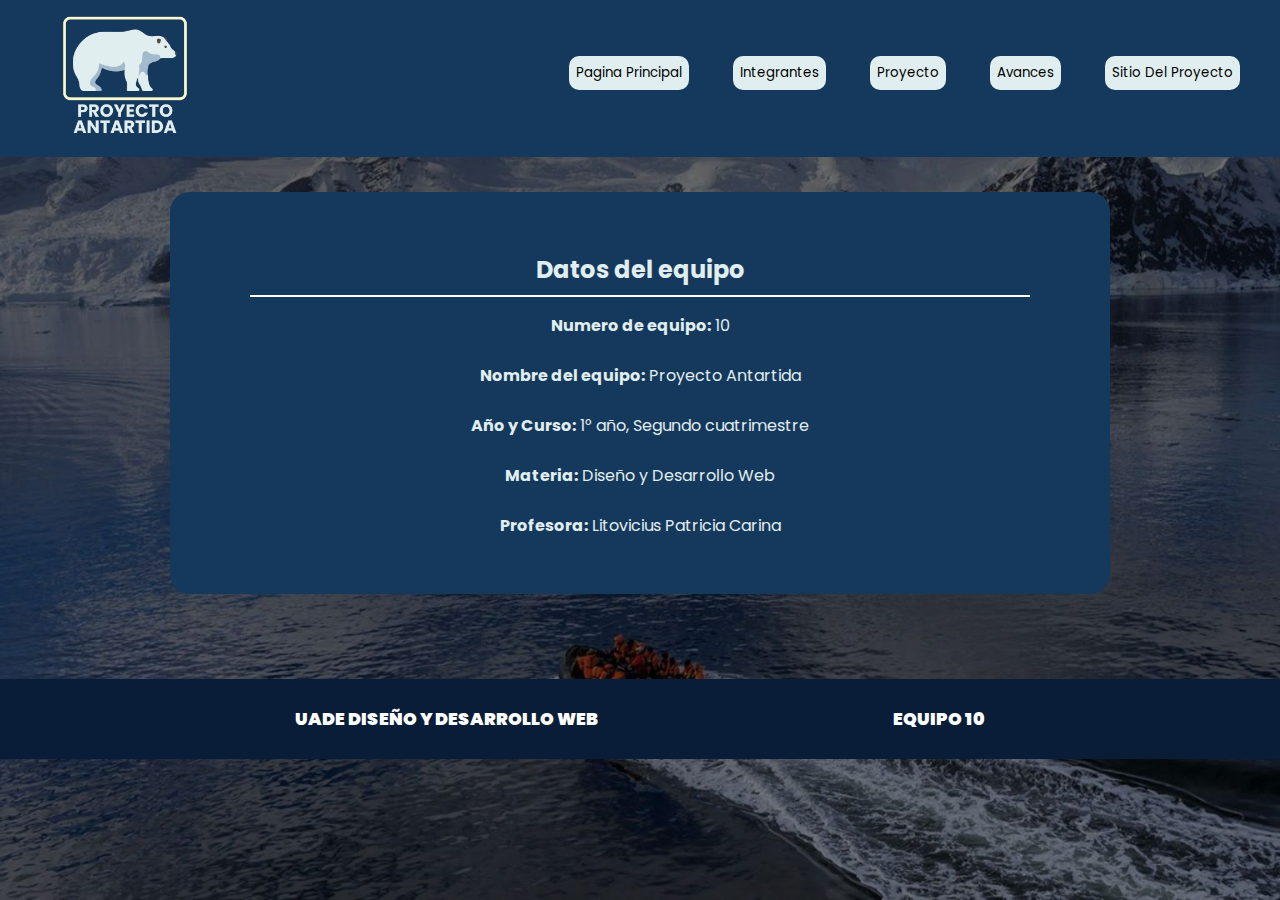
==== index.html @ 3c0dc8c3 "version 1" ====
<!DOCTYPE html>
<html lang="en">
<head>
    <meta charset="UTF-8">
    <meta name="viewport" content="width=device-width, initial-scale=1.0">
    <link rel="stylesheet" href="estilos.css">
    <link href='https://fonts.googleapis.com/css?family=Poppins' rel='stylesheet'>
    <title>Pagina Principal</title>
</head>
<body class="fondo">
    <header class="header">
        <div>
            <img  class="img1" src="TODOS_JUNTOS_PODEMOS_AYUDAR_1.png" alt="antartida argentina">
        </div>
        <ul>
            <li><a href="index.html"><button class="boton">Pagina Principal</button></a></li>
            <li><a href="intengrantes.html"><button class="boton">Integrantes</button></a></li>
            <li><a href="proyecto.html"><button class="boton">Proyecto</button></a></li>
            <li><a href="avances.html"><button class="boton">Avances</button></a></li>
            <li><a href="sitio-proyecto.html"><button class="boton">Sitio Del Proyecto</button></a></li>
        </ul>
    </header>
    <section class="cuadroprin">   
        <h2>Datos del equipo</h2>   
        
        <p>
           <strong>Numero de equipo:</strong> 10 <br><br>  
           <strong>Nombre del equipo:</strong> Proyecto Antartida<br><br>
            <strong> Año y Curso:</strong> 1° año, Segundo cuatrimestre<br> <br>
            <strong> Materia:</strong> Diseño y Desarrollo Web<br> <br>
            <strong> Profesora:</strong> Litovicius Patricia Carina 
           </p>
    </section>
    <br><br>
    <footer>
        <div>
            <h3><strong>UADE DISEÑO Y DESARROLLO WEB</strong></h3>
            <h3><strong>EQUIPO 10</strong></h3>
        </div>
    </footer>
</body>
</html>
---- estilos.css ----
body{
    padding: 0;
    margin: 0;
    background-color: rgb(255, 255, 255);
    font-family: Poppins;
    color: #e1eeef;
}
.fondo{
        background-image: url('Fondo_antartuda.jpg');
        background-size: cover;
        background-repeat: no-repeat;
        background-attachment: fixed
 }

 #titulo{
    text-align: center;
}
.header {
    display: flex;
    text-align: center;
    background-color: #15395D;
    justify-content: space-between;
    font-family: Poppins; 
}
.img1{
    height: 150px;
    width: 150px; 
    padding-left: 50px;   
}

header li{
    display: inline-flex;
    margin-right: 40px
}
header ul{
    text-align: center;
    padding-top: 40px;
}
.boton {
    background-color: #e1eeef;
    color: #000000;
    padding: 7px 7px;
    border-radius: 10px;
    cursor: pointer;
    text-decoration: none;
    font-family: Poppins;
    border: none;
}

.header ul li a button:hover {
    background-color: #8b8b8b;
    transition: 200ms;
}
.cuadroprin h2 {
    border-bottom: 2px solid rgb(255, 255, 255);
    padding-bottom: 0.5rem;
    margin-bottom: 1rem;
}

.cuadroprin{
    height: auto;
    width: auto;
    margin: 35px 170px;
    padding: 40px 80px;
    background-color: #15395D;
    text-align: center;
    border-radius: 20px;
}

.ftint{
    border-radius: 50%;
}
.href{
    color: rgb(255, 255, 255)
}
.href:hover {
    color: blue;
}
.contenido {
    padding: 20px 75px;
}
.cuadro {
    display: flex;
    justify-content: space-between;
    max-width: 800px;
    margin: 100px auto;
    background-color: #15395D;
    box-shadow: 0 0 10px rgba(0, 0, 0, 0.1);
    border-radius: 30px;
    
}
.contenido img{
    border-radius: 20px;
    width: 200px;
    height: 200px;
}
.contenidoa{
    text-align: center;
}
.botoncv{
    background-color: #e1eeef;
    color: #000000;
    padding-left: 20px;
    padding-right: 20px;
    padding-top: 8px;
    padding-bottom: 8px;
    border-radius: 10px;
    cursor: pointer;
    text-decoration: none;
    font-family: Poppins;
}
    .botoncv:hover {
    background-color: #8b8b8b;
    transition: 200ms;
}

/*footer{
    background-color: #15395D;
    display: flex;
    justify-content: space-evenly;
    bottom: 0;
    position: sticky;
}*/
footer {
    background-color: #091c38;
    height: 80px;
    width: 100%;
    color: white;
    font-weight: 200;
    display: flex;
    align-items: center;
    font-size: 15px;
}

footer div {
    display: flex;
    justify-content: space-evenly;
    width: 100%;
}
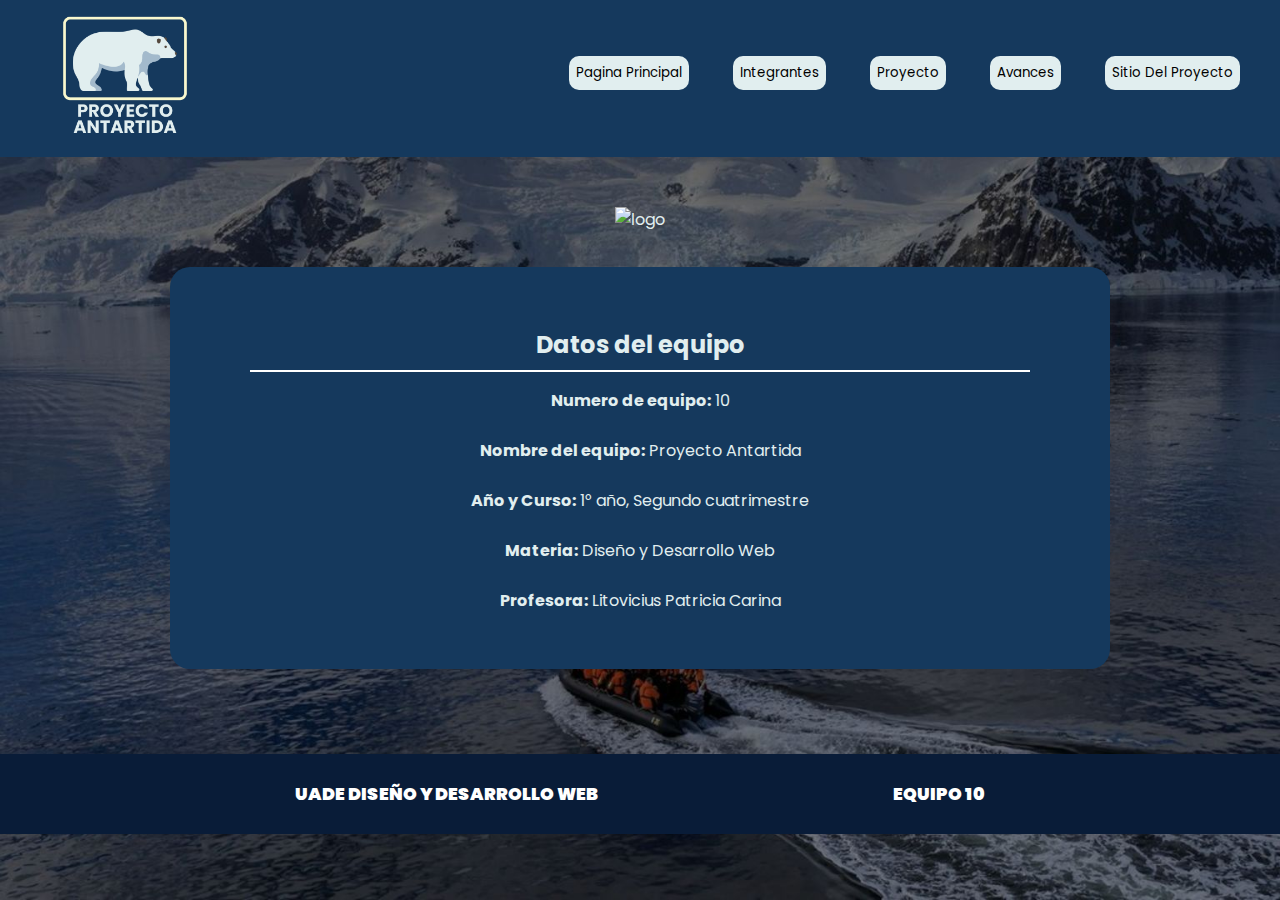
==== commit 342b2519: "version 1" ====
--- a/index.html
+++ b/index.html
@@ -20,6 +20,9 @@
             <li><a href="sitio-proyecto.html"><button class="boton">Sitio Del Proyecto</button></a></li>
         </ul>
     </header>
+    <div class="divimg">
+        <img class="img2" src="imagen.png" alt="logo">
+    </div>
     <section class="cuadroprin">   
         <h2>Datos del equipo</h2>   
         
--- a/estilos.css
+++ b/estilos.css
@@ -27,7 +27,14 @@
     width: 150px; 
     padding-left: 50px;   
 }
-
+.img2{
+    height: 220px;
+    width: 220px;
+}
+.divimg{
+    text-align: center;
+    padding-top: 50px;
+}
 header li{
     display: inline-flex;
     margin-right: 40px
@@ -114,13 +121,6 @@
     transition: 200ms;
 }
 
-/*footer{
-    background-color: #15395D;
-    display: flex;
-    justify-content: space-evenly;
-    bottom: 0;
-    position: sticky;
-}*/
 footer {
     background-color: #091c38;
     height: 80px;
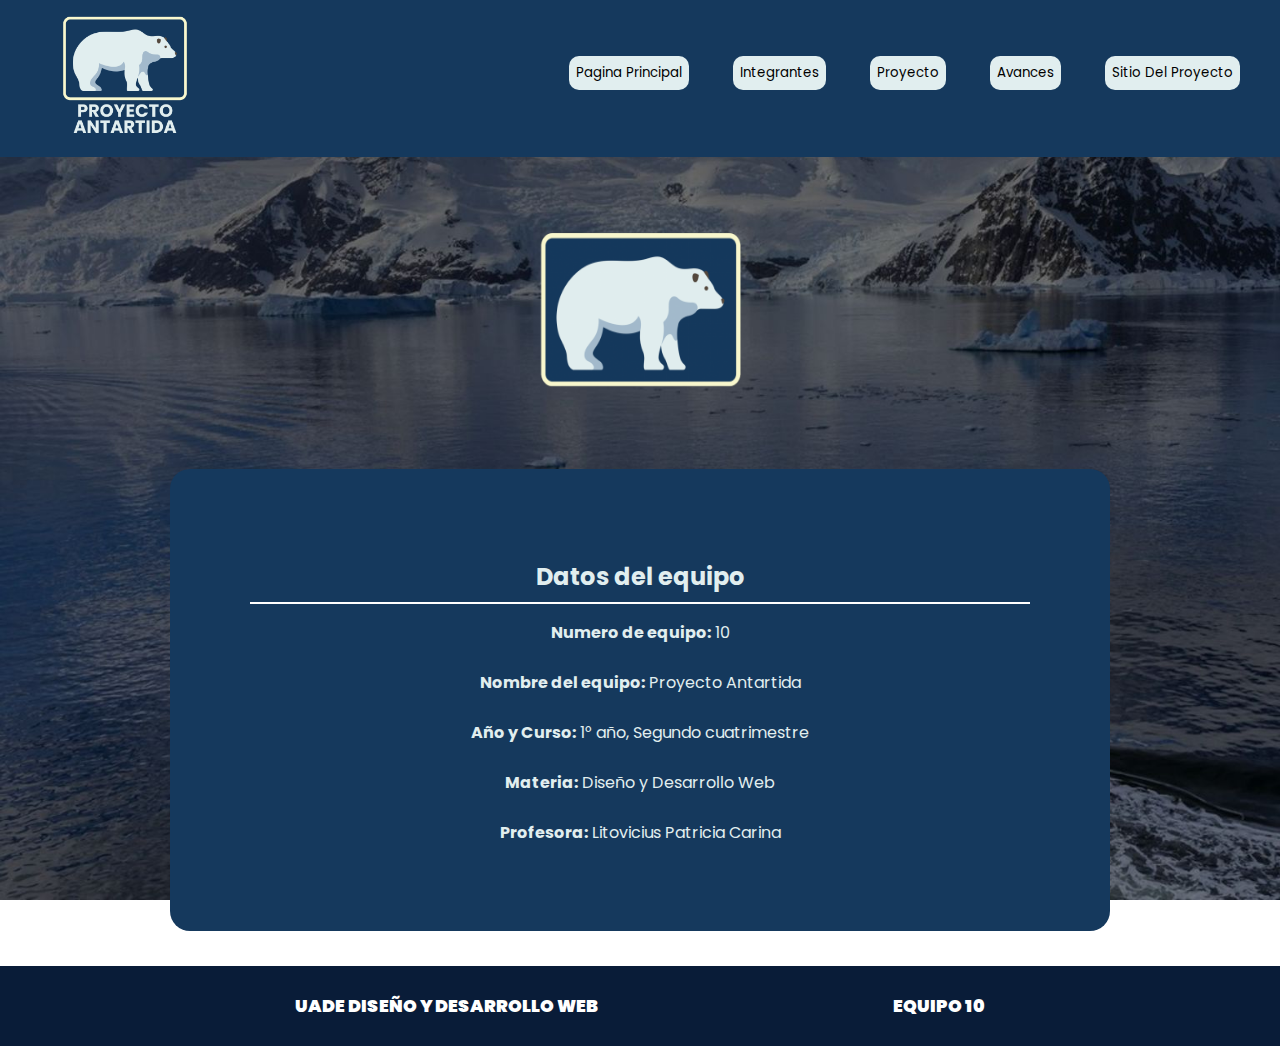
==== commit 3d526285: "version 2" ====
--- a/index.html
+++ b/index.html
@@ -12,13 +12,13 @@
         <div>
             <img  class="img1" src="TODOS_JUNTOS_PODEMOS_AYUDAR_1.png" alt="antartida argentina">
         </div>
-        <ul>
-            <li><a href="index.html"><button class="boton">Pagina Principal</button></a></li>
-            <li><a href="intengrantes.html"><button class="boton">Integrantes</button></a></li>
-            <li><a href="proyecto.html"><button class="boton">Proyecto</button></a></li>
-            <li><a href="avances.html"><button class="boton">Avances</button></a></li>
-            <li><a href="sitio-proyecto.html"><button class="boton">Sitio Del Proyecto</button></a></li>
-        </ul>
+                <ul>
+                    <li><a href="index.html"><button class="boton">Pagina Principal</button></a></li>
+                    <li><a href="intengrantes.html"><button class="boton">Integrantes</button></a></li>
+                    <li><a href="proyecto.html"><button class="boton">Proyecto</button></a></li>
+                    <li><a href="avances.html"><button class="boton">Avances</button></a></li>
+                    <li><a href="sitio-proyecto.html"><button class="boton">Sitio Del Proyecto</button></a></li>
+                </ul> 
     </header>
     <div class="divimg">
         <img class="img2" src="imagen.png" alt="logo">
@@ -34,7 +34,7 @@
             <strong> Profesora:</strong> Litovicius Patricia Carina 
            </p>
     </section>
-    <br><br>
+    
     <footer>
         <div>
             <h3><strong>UADE DISEÑO Y DESARROLLO WEB</strong></h3>
--- a/estilos.css
+++ b/estilos.css
@@ -1,6 +1,6 @@
 body{
-    padding: 0;
-    margin: 0;
+    padding: 0px;
+    margin: 0px;
     background-color: rgb(255, 255, 255);
     font-family: Poppins;
     color: #e1eeef;
@@ -25,7 +25,7 @@
 .img1{
     height: 150px;
     width: 150px; 
-    padding-left: 50px;   
+    padding-left: 50px;  
 }
 .img2{
     height: 220px;
@@ -68,7 +68,7 @@
     height: auto;
     width: auto;
     margin: 35px 170px;
-    padding: 40px 80px;
+    padding: 70px 80px;
     background-color: #15395D;
     text-align: center;
     border-radius: 20px;
@@ -130,10 +130,179 @@
     display: flex;
     align-items: center;
     font-size: 15px;
-}
+    width: 100%;
+    position: absolute;
+
+}
+
 
 footer div {
     display: flex;
     justify-content: space-evenly;
     width: 100%;
+}
+
+@media all and (max-width: 700px){
+    body{
+        padding: 0px;
+        margin: 0px;
+        background-color: rgb(255, 255, 255);
+        font-family: Poppins;
+        color: #e1eeef;
+    }
+    .fondo{
+            background-image: url('Fondo_antartuda.jpg');
+            background-size: cover;
+            background-repeat: no-repeat;
+            background-attachment: fixed
+     }
+    
+     #titulo{
+        text-align: center;
+    }
+    .header {
+        display: flex;
+        text-align: center;
+        background-color: #15395D;
+        justify-content: space-around;
+        font-family: Poppins; 
+    }
+    .img1{
+        height: 150px;
+        width: 150px; 
+        padding-left: 50px;  
+    }
+    .img2{
+        height: 150px;
+        width: 150px;
+    }
+    .divimg{
+        text-align: center;
+        padding-top: 50px;
+    }
+    header li{
+        display: inline-flex;
+        margin-right: 30px;
+        padding: 1px;
+
+    }
+    header ul{
+        text-align: center;
+        padding-top: 10px;
+        justify-content: space-between;
+    }
+    .boton {
+        background-color: #e1eeef;
+        color: #000000;
+        padding: 7px 7px;
+        border-radius: 10px;
+        cursor: pointer;
+        text-decoration: none;
+        font-family: Poppins;
+        border: none;
+        font-size: 10px;
+        padding: 5px;
+    }
+    
+    .header ul li a button:hover {
+        background-color: #8b8b8b;
+        transition: 200ms;
+    }
+    .cuadroprin h2 {
+        border-bottom: 2px solid rgb(255, 255, 255);
+        padding-bottom: 0.5rem;
+        margin-bottom: 1rem;
+    }
+    
+    .cuadroprin{
+        height: auto;
+        width: auto;
+        margin: 10px 50px;
+        padding: 40px 80px;
+        background-color: #15395D;
+        text-align: center;
+        border-radius: 20px;
+        font-size: x-small;
+    }
+    .cuadroprin p{
+        font-size: small;
+    }
+    .ftint{
+        border-radius: 50%;
+    }
+    .href{
+        color: rgb(255, 255, 255)
+    }
+    .href:hover {
+        color: blue;
+    }
+    .contenido {
+        padding: 20px 30px;
+        font-size: x-small;
+    
+    }
+    .cuadro {
+        display: flex;
+        justify-content: space-around;
+        width: 300px;
+        max-height: auto;
+        margin: 50px;
+        background-color: #15395D;
+        box-shadow: 0 0 10px rgba(0, 0, 0, 0.1);
+        border-radius: 30px;
+        
+    }
+    .contenido img{
+        border-radius: 20px;
+        width: 200px;
+        height: 200px;
+    }
+    .contenidoa{
+        text-align: center;
+    }
+    .botoncv{
+        background-color: #e1eeef;
+        color: #000000;
+        padding-left: 20px;
+        padding-right: 20px;
+        padding-top: 8px;
+        padding-bottom: 8px;
+        border-radius: 10px;
+        cursor: pointer;
+        text-decoration: none;
+        font-family: Poppins;
+    }
+        .botoncv:hover {
+        background-color: #8b8b8b;
+        transition: 200ms;
+    }
+    
+    footer {
+        background-color: #091c38;
+        height: 80px;
+        width: 100%;
+        color: white;
+        font-weight: 200;
+        display: flex;
+        align-items: center;
+        font-size: 15px;
+        padding-bottom: 0%;
+    }
+    
+    footer div {
+        display: flex;
+        justify-content: space-evenly;
+        width: 100%;
+        font-size: small;
+    }
+    input:checked~ul{
+        display: block;
+        position: absolute;
+        right: 130px;
+        z-index: 1;
+    }
+    .imgint{
+        max-width: 100px;
+        max-height: 100px;
+    }
 }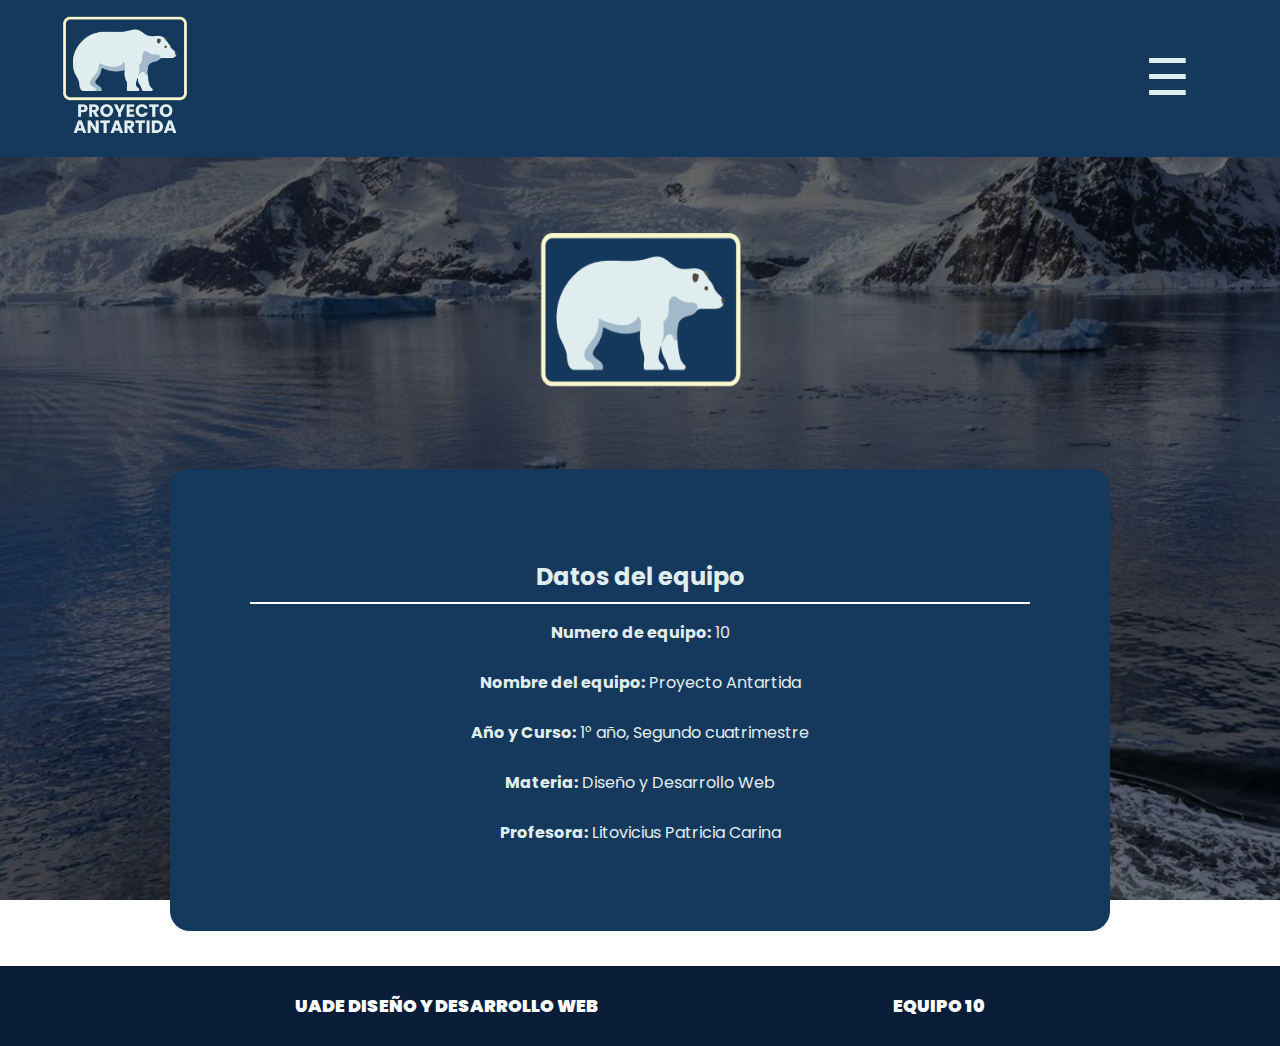
==== commit 0f647b3e: "version 3" ====
--- a/index.html
+++ b/index.html
@@ -12,17 +12,29 @@
         <div>
             <img  class="img1" src="TODOS_JUNTOS_PODEMOS_AYUDAR_1.png" alt="antartida argentina">
         </div>
-                <ul>
-                    <li><a href="index.html"><button class="boton">Pagina Principal</button></a></li>
-                    <li><a href="intengrantes.html"><button class="boton">Integrantes</button></a></li>
-                    <li><a href="proyecto.html"><button class="boton">Proyecto</button></a></li>
-                    <li><a href="avances.html"><button class="boton">Avances</button></a></li>
-                    <li><a href="sitio-proyecto.html"><button class="boton">Sitio Del Proyecto</button></a></li>
-                </ul> 
+        <div class="container">
+            <div class="btn-menu">
+                <label for="btn-menu">☰</label>
+            </div>
+            <div class="capa"></div>   
+            <input type="checkbox" id="btn-menu">
+            <div class="container-menu">
+                <div class="cont-menu">
+                    <nav>
+                        <a href="index.html">Pagina Principal</a>
+                        <a href="sitio-proyecto.html">Sitio del Proyecto</a>
+                        <a href="intengrantes.html">Integrantes</a>
+                        <a href="avances.html">Avances</a>
+                        <a href="proyecto.html">Proyecto</a>
+                    </nav>
+                    <label class="btn-cruz" for="btn-menu">✖️</label>
+                </div>
+            </div>     
     </header>
     <div class="divimg">
         <img class="img2" src="imagen.png" alt="logo">
     </div>
+    
     <section class="cuadroprin">   
         <h2>Datos del equipo</h2>   
         
--- a/estilos.css
+++ b/estilos.css
@@ -141,7 +141,64 @@
     justify-content: space-evenly;
     width: 100%;
 }
-
+.container-menu{
+    position: absolute;
+    background: rgba(0,0,0,0.5);
+    width: 100%;
+    height: 100vh;
+    top: 0;left: 0;
+    transition: all 500ms ease;
+    opacity: 0;
+    visibility: hidden;
+}
+#btn-menu{
+    display: none;
+}
+#btn-menu:checked ~ .container-menu{
+    opacity: 1;
+    visibility: visible;
+}
+.cont-menu{
+    width: 100%;
+    max-width: 250px;
+    background: #15395D;
+    height: 100vh;
+    position: relative;
+    transition: all 500ms ease;
+    transform: translateX(-100%);
+}
+#btn-menu:checked ~ .container-menu .cont-menu{
+    transform: translateX(0%);
+}
+.cont-menu nav{
+    transform: translateY(15%);
+}
+.cont-menu nav a{
+    display: block;
+    text-decoration: none;
+    padding: 20px;
+    color: #fff;
+    border-left: 5px solid transparent;
+    transition: all 400ms ease;
+}
+.cont-menu nav a:hover{
+    border-left: 5px solid #c7c7c7;
+    background: #091c38;
+}
+.cont-menu label{
+    position: absolute;
+    right: 5px;
+    top: 10px;
+    color: #fff;
+    cursor: pointer;
+    font-size: 18px;
+}
+.btn-menu{
+    font-size: 50px;
+    padding-right: 90px;
+    padding-top: 40px;
+    
+}
 @media all and (max-width: 700px){
     body{
         padding: 0px;
@@ -168,9 +225,10 @@
         font-family: Poppins; 
     }
     .img1{
-        height: 150px;
-        width: 150px; 
-        padding-left: 50px;  
+        height: 70px;
+        width: 70px; 
+        padding-left: 1px;  
+        padding-top: 10px;
     }
     .img2{
         height: 150px;
@@ -239,17 +297,18 @@
     .contenido {
         padding: 20px 30px;
         font-size: x-small;
-    
+
     }
     .cuadro {
         display: flex;
         justify-content: space-around;
         width: 300px;
         max-height: auto;
-        margin: 50px;
+        margin: 40px;
         background-color: #15395D;
         box-shadow: 0 0 10px rgba(0, 0, 0, 0.1);
         border-radius: 30px;
+        right: 20px;
         
     }
     .contenido img{
@@ -287,6 +346,7 @@
         align-items: center;
         font-size: 15px;
         padding-bottom: 0%;
+        top: 55em;
     }
     
     footer div {
@@ -294,6 +354,7 @@
         justify-content: space-evenly;
         width: 100%;
         font-size: small;
+        
     }
     input:checked~ul{
         display: block;
@@ -305,4 +366,31 @@
         max-width: 100px;
         max-height: 100px;
     }
+    .btn-menu{
+        font-size: 40px;
+        padding-left: 120px;
+        padding-right: 5px;
+        padding-top: 15px;
+        
+    }
+    .cont-menu{
+        width: 50%;
+        max-width: 250px;
+        background: #15395D;
+        height: 130vh;
+        position: relative;
+        transition: all 500ms ease;
+        transform: translateX(-100%);
+    }
+    .container-menu{
+        position: absolute;
+        background: rgba(0,0,0,0.5);
+        width: 100%;
+        height: 130vh;
+        top: 0;left: 0;
+        transition: all 500ms ease;
+        opacity: 0;
+        visibility: hidden;
+    }
+
 }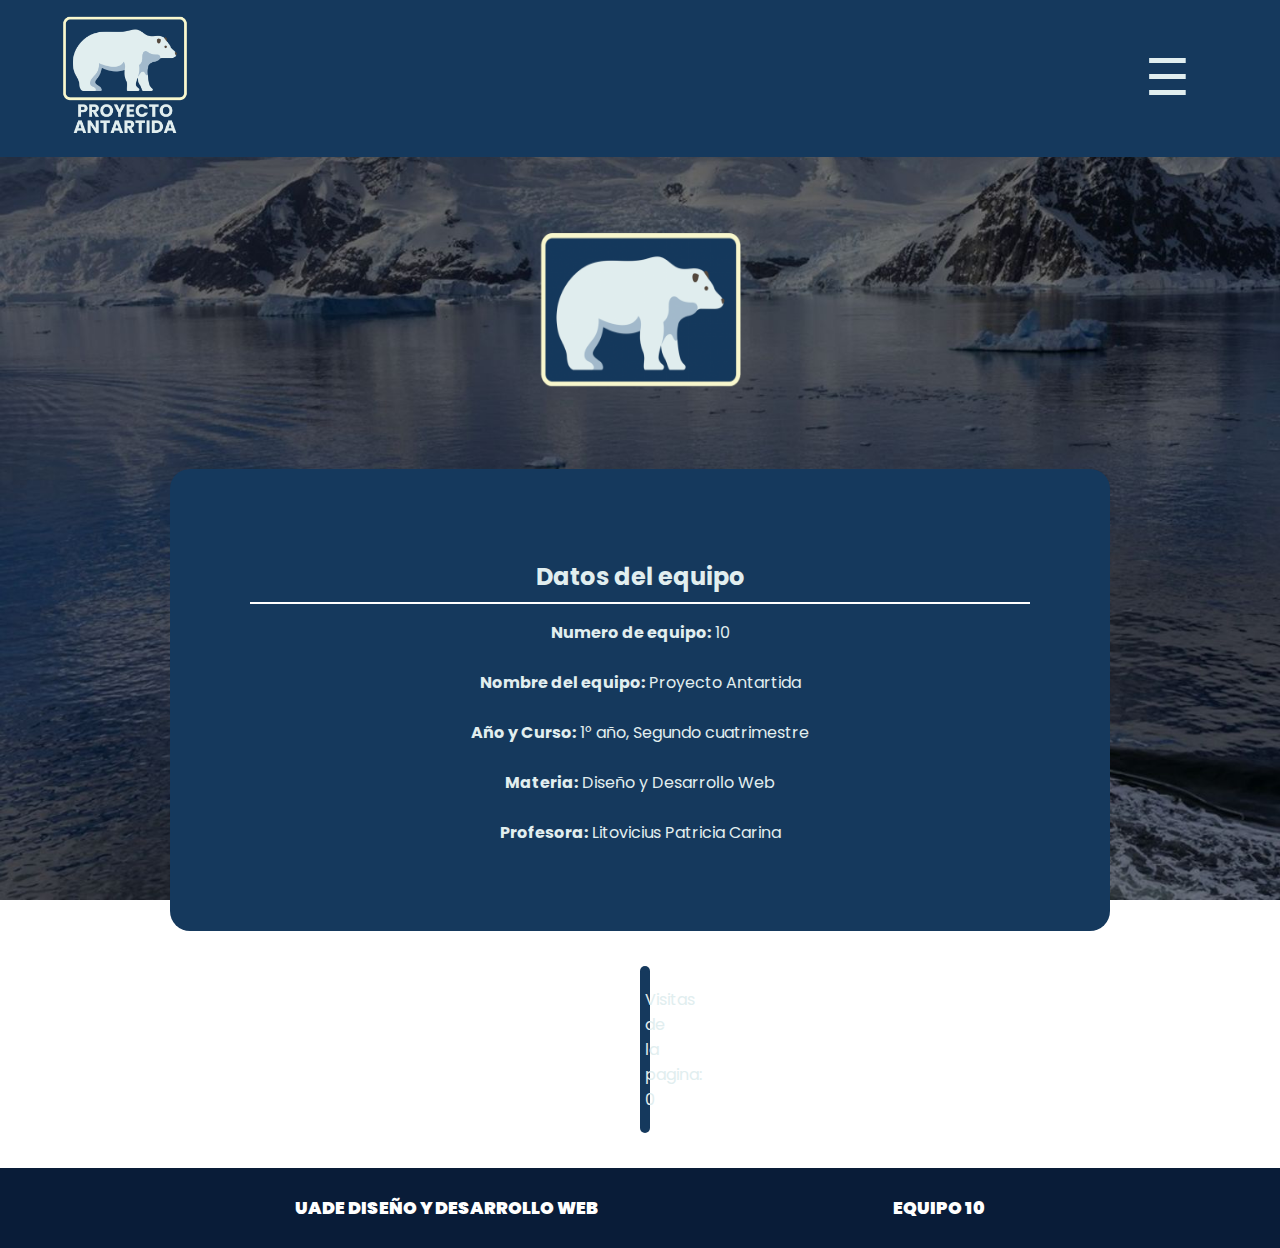
==== commit 488d3c9c: "Add files via upload" ====
--- a/index.html
+++ b/index.html
@@ -5,7 +5,8 @@
     <meta name="viewport" content="width=device-width, initial-scale=1.0">
     <link rel="stylesheet" href="estilos.css">
     <link href='https://fonts.googleapis.com/css?family=Poppins' rel='stylesheet'>
-    <title>Pagina Principal</title>
+    <link rel="icon" href="imagen.ico">
+    <title>Página Principal | Proyecto Antártida</title>
 </head>
 <body class="fondo">
     <header class="header">
@@ -46,6 +47,20 @@
             <strong> Profesora:</strong> Litovicius Patricia Carina 
            </p>
     </section>
+    <div class="contador">
+        <p id="contadorVisitas">Visitas de la pagina:  <span id="contador">0</span></p>
+
+            <script>
+                var contador = localStorage.getItem("visitas") || 0;
+
+                document.getElementById("contador").innerText = contador;
+
+
+                contador++;
+                localStorage.setItem("visitas", contador);
+            </script>
+
+    </div>
     
     <footer>
         <div>
--- a/estilos.css
+++ b/estilos.css
@@ -70,10 +70,20 @@
     margin: 35px 170px;
     padding: 70px 80px;
     background-color: #15395D;
-    text-align: center;
     border-radius: 20px;
-}
-
+    text-align: center;
+}
+.cuadroprin1{
+    height: auto;
+    width: 40em;
+    padding: 30px 80px;
+    background-color: #15395D;
+    border-radius: 20px;
+    text-align: center;
+    margin-left: 21em;
+    margin-top: 35px;
+    
+}
 .ftint{
     border-radius: 50%;
 }
@@ -199,6 +209,59 @@
     padding-top: 40px;
     
 }
+
+#img1 {
+    margin-left: 26em;
+    width: 39em;
+    height: 10em;
+    background-image:
+    linear-gradient(rgba(0, 0, 0, 0.7), rgba(0, 0, 0, 0.7)),
+    
+    url(https://img.freepik.com/fotos-premium/grupo-personas-poniendo-sus-manos-juntas_804007-6963.jpg);
+}
+#img2 {
+    margin-left: 26em;
+    width: 39em;
+    height: 10em;
+    background-image:
+    linear-gradient(rgba(0, 0, 0, 0.7), rgba(0, 0, 0, 0.7)),
+    url(https://arc-anglerfish-arc2-prod-elespectador.s3.amazonaws.com/public/OEBKWFPGR5HH3IYYORUEWECRDI.jpg);
+}
+#img3 {
+    margin-left: 26em;
+    width: 39em;
+    height: 10em;
+    background-image:
+    linear-gradient(rgba(0, 0, 0, 0.7), rgba(0, 0, 0, 0.7)),
+    url(https://es.greenpeace.org/es/wp-content/uploads/sites/3/2020/02/GP0STUG9T_Medium_res_with_credit_line-1200x630-c-default.jpg);
+}
+.textoimag {
+    text-align: center; 
+    padding-top: 100px;
+    color: #fff;
+}
+.textoimag3{
+    text-align: center; 
+    padding-top: 90px;
+    padding-bottom: 20px;
+    color: #fff;
+}
+.link{
+    color: #fff;
+}
+.cuadrolineas{
+    width: 600px;
+}
+.contador{
+    height: auto;
+    width: auto;
+    margin: 35px 40em;
+    padding: 5px;
+    background-color: #15395D;
+    border-radius: 20px;
+    text-align: center;
+}
+
 @media all and (max-width: 700px){
     body{
         padding: 0px;
@@ -240,7 +303,6 @@
     }
     header li{
         display: inline-flex;
-        margin-right: 30px;
         padding: 1px;
 
     }
@@ -275,12 +337,12 @@
     .cuadroprin{
         height: auto;
         width: auto;
-        margin: 10px 50px;
+        margin: 50px 50px;
         padding: 40px 80px;
         background-color: #15395D;
         text-align: center;
         border-radius: 20px;
-        font-size: x-small;
+        font-size: small;
     }
     .cuadroprin p{
         font-size: small;
@@ -342,11 +404,11 @@
         width: 100%;
         color: white;
         font-weight: 200;
-        display: flex;
         align-items: center;
         font-size: 15px;
         padding-bottom: 0%;
-        top: 55em;
+        top: 345rem;
+        display: flex;
     }
     
     footer div {
@@ -392,5 +454,52 @@
         opacity: 0;
         visibility: hidden;
     }
+    #img1 {
+        margin-left: 39px;
+        margin-top: 30px;
+        width: 333px;
+        height: 200px;
+        background-image:
+        linear-gradient(rgba(0, 0, 0, 0.7), rgba(0, 0, 0, 0.7)),
+        url(https://img.freepik.com/fotos-premium/grupo-personas-poniendo-sus-manos-juntas_804007-6963.jpg);
+    }
+    #img2 {
+        margin-left: 39px;
+        width: 333px;
+        height: 200px;
+        background-image:
+        linear-gradient(rgba(0, 0, 0, 0.7), rgba(0, 0, 0, 0.7)),
+        url(https://arc-anglerfish-arc2-prod-elespectador.s3.amazonaws.com/public/OEBKWFPGR5HH3IYYORUEWECRDI.jpg);
+    }
+    #img3 {
+        margin-left: 39px;
+        width: 333px;
+        height: 200px;
+        background-image:
+        linear-gradient(rgba(0, 0, 0, 0.7), rgba(0, 0, 0, 0.7)),
+        url(https://es.greenpeace.org/es/wp-content/uploads/sites/3/2020/02/GP0STUG9T_Medium_res_with_credit_line-1200x630-c-default.jpg);
+    }
+    .cuadroprin1{
+        height: auto;
+        width: 11em;
+        padding: 30px 80px;
+        background-color: #15395D;
+        border-radius: 20px;
+        text-align: center;
+        margin-left: 36px;
+    }
+    .cuadrolineas{
+        width: 200px;
+        display: flex;
+    }
+    .contador{
+        height: auto;
+        width: 11em;
+        padding: 20px 50px;
+        background-color: #15395D;
+        border-radius: 20px;
+        text-align: center;
+        margin-left: 70px;
+    }
 
 }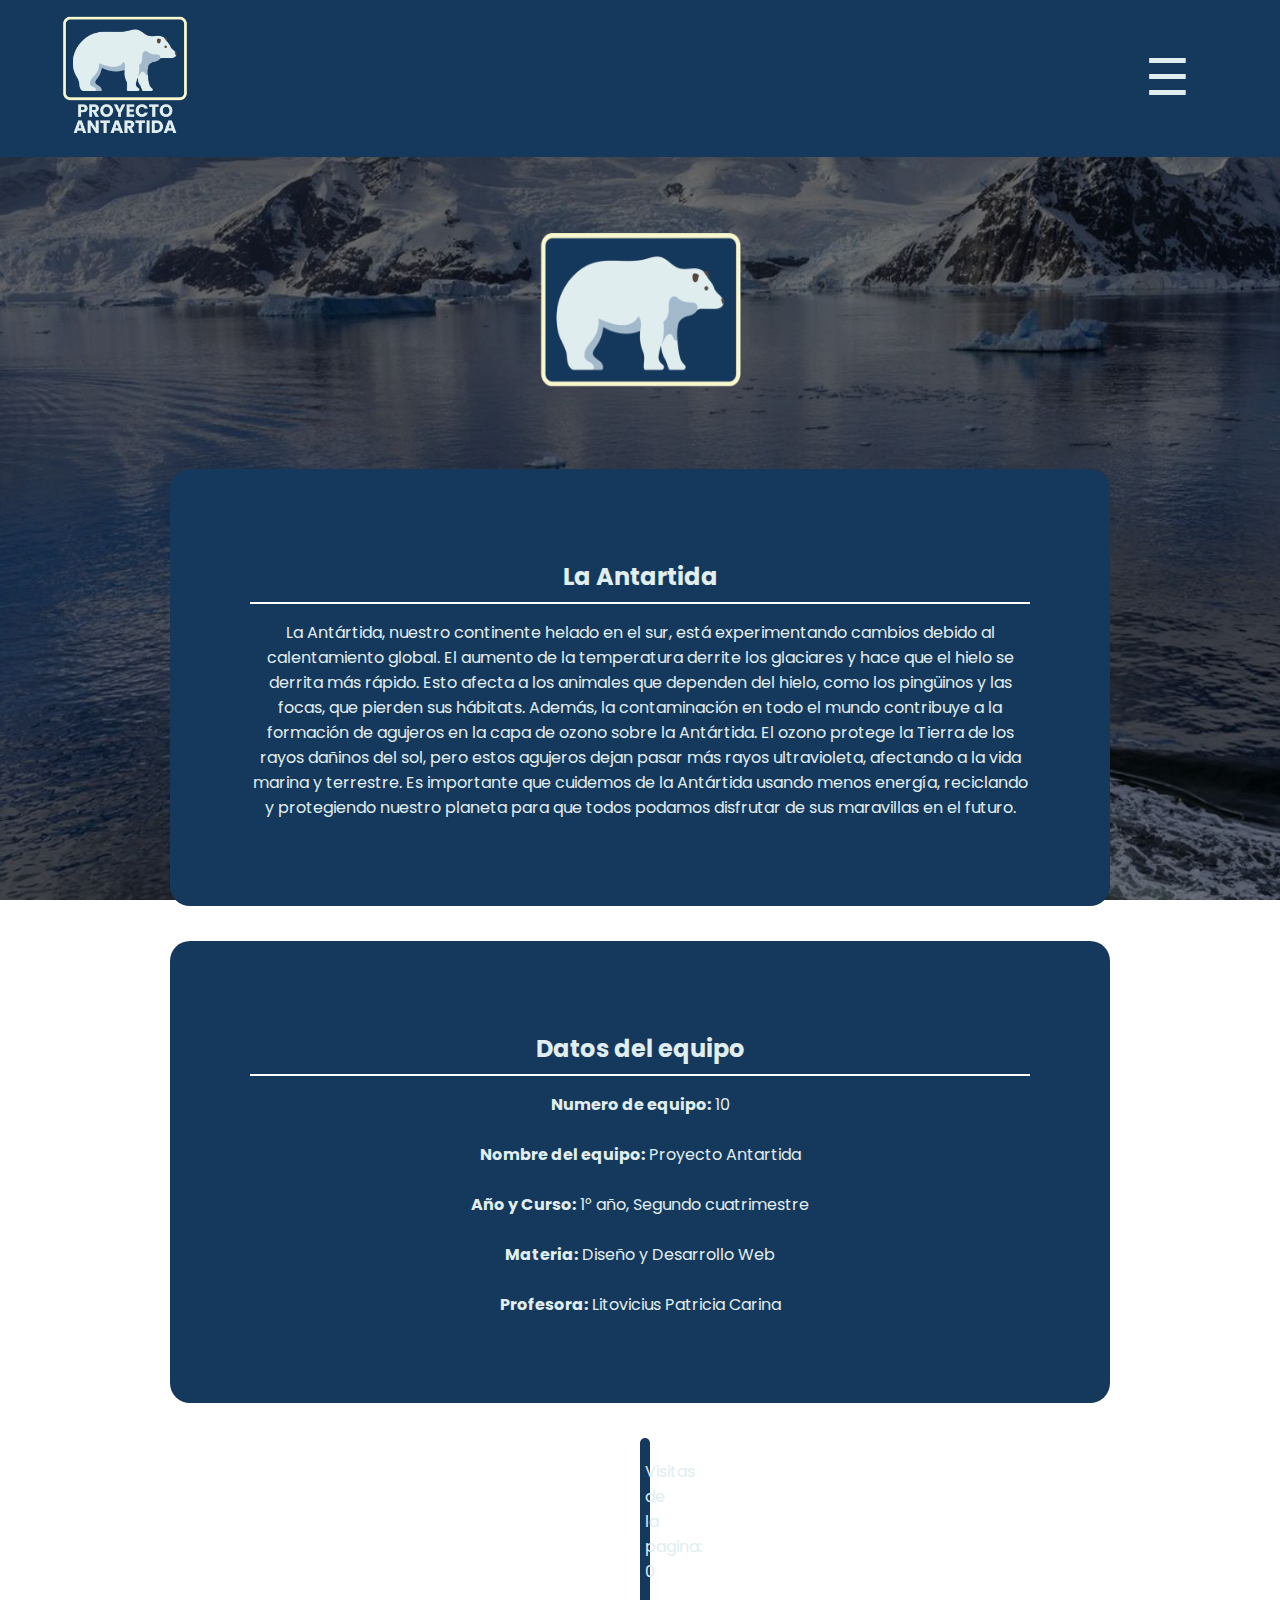
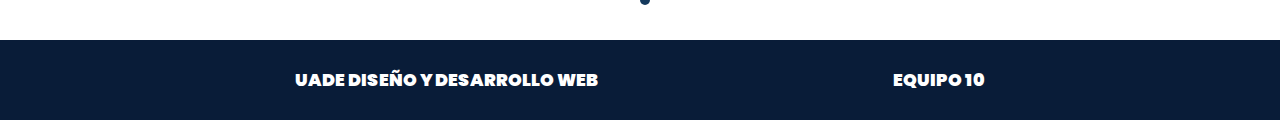
==== commit 3fcfd29f: "version final" ====
--- a/index.html
+++ b/index.html
@@ -27,6 +27,7 @@
                         <a href="intengrantes.html">Integrantes</a>
                         <a href="avances.html">Avances</a>
                         <a href="proyecto.html">Proyecto</a>
+                        <a href="contacto.html">Contacto</a>
                     </nav>
                     <label class="btn-cruz" for="btn-menu">✖️</label>
                 </div>
@@ -35,7 +36,19 @@
     <div class="divimg">
         <img class="img2" src="imagen.png" alt="logo">
     </div>
-    
+    <section class="cuadroprin">   
+        <h2>La Antartida</h2>   
+        
+        <p>
+            La Antártida, nuestro continente helado en el sur, está experimentando cambios debido al calentamiento global. El aumento de la temperatura derrite los glaciares y hace que el hielo se derrita más rápido. Esto afecta a los animales que dependen del hielo, como los pingüinos y las focas, que pierden sus hábitats.
+            
+            Además, la contaminación en todo el mundo contribuye a la formación de agujeros en la capa de ozono sobre la Antártida. El ozono protege la Tierra de los rayos dañinos del sol, pero estos agujeros dejan pasar más rayos ultravioleta, afectando a la vida marina y terrestre.
+
+            Es importante que cuidemos de la Antártida usando menos energía, reciclando y protegiendo nuestro planeta para que todos podamos disfrutar de sus maravillas en el futuro.
+        
+        </p>
+    </section>
+   
     <section class="cuadroprin">   
         <h2>Datos del equipo</h2>   
         
--- a/estilos.css
+++ b/estilos.css
@@ -261,6 +261,37 @@
     border-radius: 20px;
     text-align: center;
 }
+.secContacto {
+    width: 400px;
+    margin: 50px auto;
+    padding: 20px;
+    background-color: #15395D;
+    border-radius: 8px;
+    box-shadow: 0 0 10px rgba(0, 0, 0, 0.1);
+}
+.labelCon{
+    display: block;
+    margin-bottom: 8px;
+}
+.input,
+.textarea {
+    width: 100%;
+    padding: 8px;
+    margin-bottom: 16px;
+    border: 1px solid #ccc;
+    border-radius: 4px;
+    box-sizing: border-box;
+}
+
+.buttonCon {
+    background-color: #333;
+    color: #fff;
+    padding: 10px 20px;
+    border: none;
+    border-radius: 4px;
+    cursor: pointer;
+}
+
 
 @media all and (max-width: 700px){
     body{
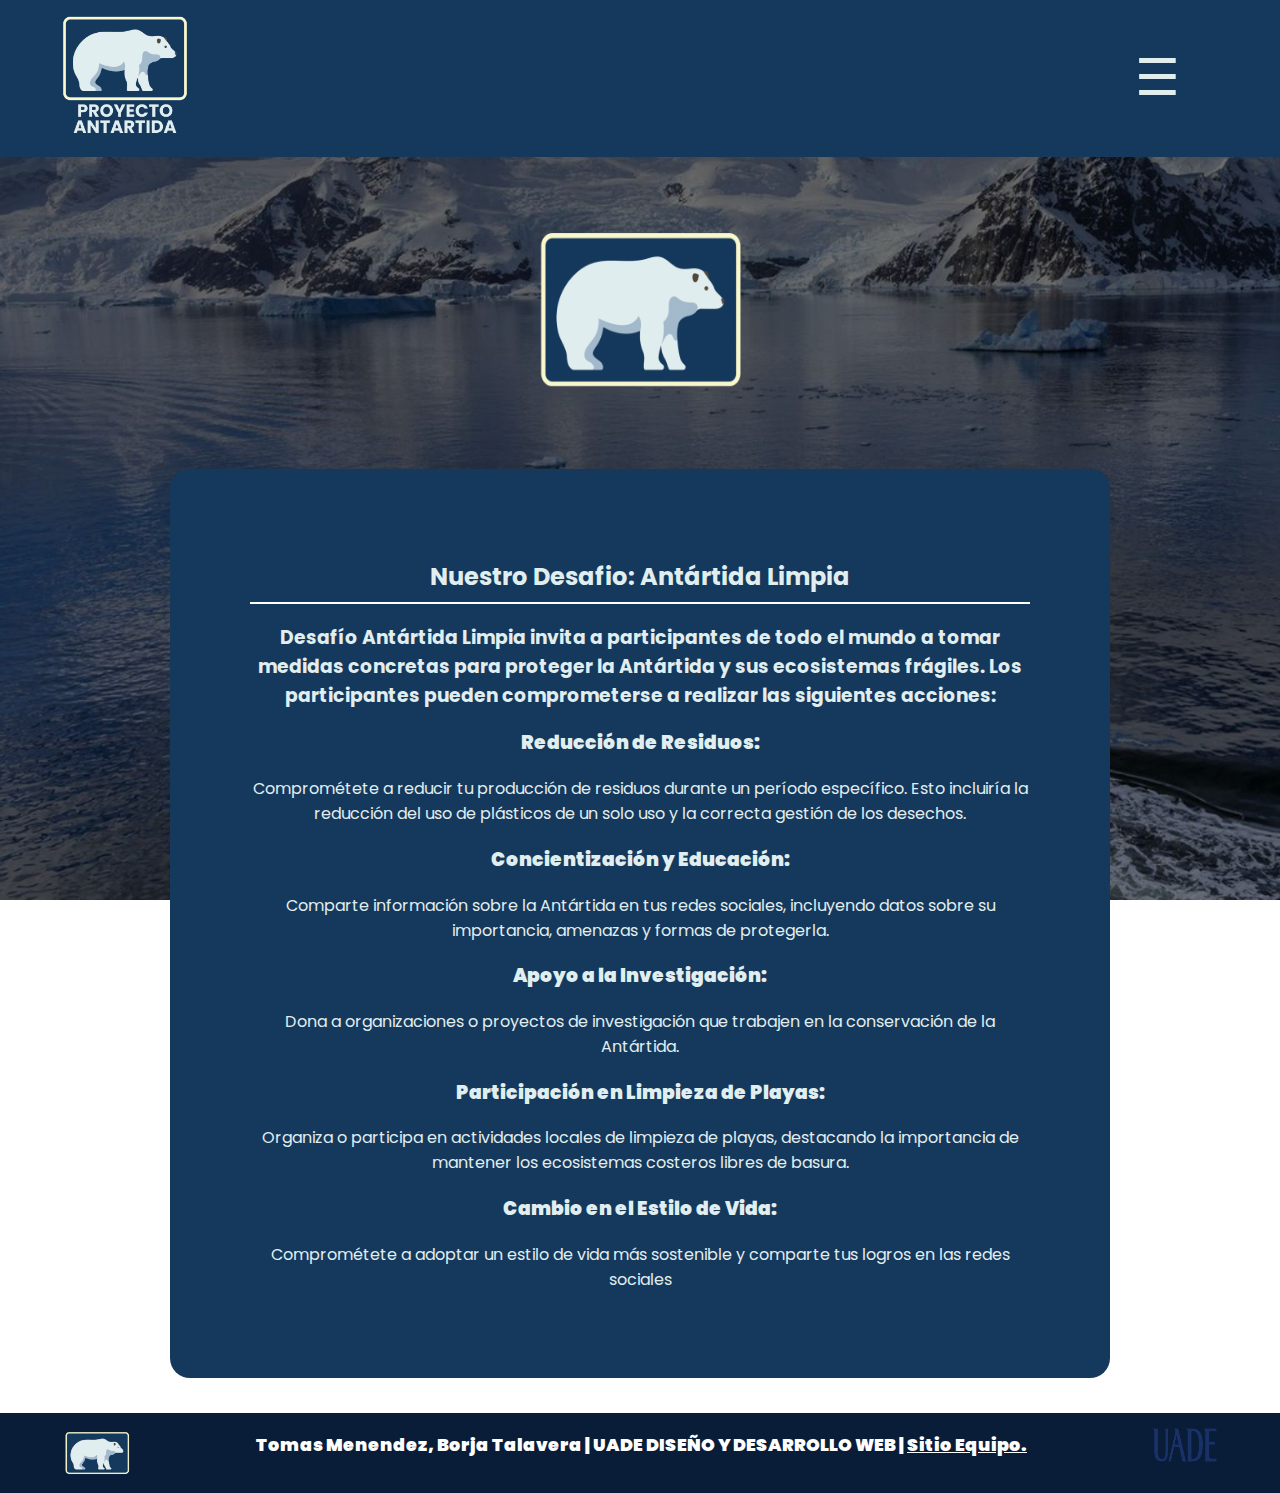
==== commit bf647f31: "final" ====
--- a/index.html
+++ b/index.html
@@ -22,12 +22,10 @@
             <div class="container-menu">
                 <div class="cont-menu">
                     <nav>
-                        <a href="index.html">Pagina Principal</a>
-                        <a href="sitio-proyecto.html">Sitio del Proyecto</a>
-                        <a href="intengrantes.html">Integrantes</a>
-                        <a href="avances.html">Avances</a>
-                        <a href="proyecto.html">Proyecto</a>
+                        <a href="index.html">Inicio</a>
+                        <a href="mas-de-nos.html">Mas sobre nosotros</a>
                         <a href="contacto.html">Contacto</a>
+                        <a href="turno.html">Reservar ahora!</a>
                     </nav>
                     <label class="btn-cruz" for="btn-menu">✖️</label>
                 </div>
@@ -37,48 +35,25 @@
         <img class="img2" src="imagen.png" alt="logo">
     </div>
     <section class="cuadroprin">   
-        <h2>La Antartida</h2>   
-        
+        <h2 style="text-align: center;">Nuestro Desafio: Antártida Limpia</h2>
         <p>
-            La Antártida, nuestro continente helado en el sur, está experimentando cambios debido al calentamiento global. El aumento de la temperatura derrite los glaciares y hace que el hielo se derrita más rápido. Esto afecta a los animales que dependen del hielo, como los pingüinos y las focas, que pierden sus hábitats.
-            
-            Además, la contaminación en todo el mundo contribuye a la formación de agujeros en la capa de ozono sobre la Antártida. El ozono protege la Tierra de los rayos dañinos del sol, pero estos agujeros dejan pasar más rayos ultravioleta, afectando a la vida marina y terrestre.
-
-            Es importante que cuidemos de la Antártida usando menos energía, reciclando y protegiendo nuestro planeta para que todos podamos disfrutar de sus maravillas en el futuro.
-        
+            <h3 style="text-align: center;">Desafío Antártida Limpia invita a participantes de todo el mundo a tomar medidas concretas para proteger la Antártida y sus ecosistemas frágiles. Los participantes pueden comprometerse a realizar las siguientes acciones:</h3>
+            <h3><strong>Reducción de Residuos:</strong></h3> Comprométete a reducir tu producción de residuos durante un período específico. Esto incluiría la reducción del uso de plásticos de un solo uso y la correcta gestión de los desechos.</h3>
+            <h3><strong>Concientización y Educación:</strong></h3> Comparte información sobre la Antártida en tus redes sociales, incluyendo datos sobre su importancia, amenazas y formas de protegerla.</h3>
+            <h3><strong>Apoyo a la Investigación:</strong></h3> Dona a organizaciones o proyectos de investigación que trabajen en la conservación de la Antártida.</h3>          
+            <h3><strong>Participación en Limpieza de Playas:</strong></h3> Organiza o participa en actividades locales de limpieza de playas, destacando la importancia de mantener los ecosistemas costeros libres de basura. </h3>        
+            <h3><strong>Cambio en el Estilo de Vida:</strong></h3> Comprométete a adoptar un estilo de vida más sostenible y comparte tus logros en las redes sociales</h3>
         </p>
     </section>
-   
-    <section class="cuadroprin">   
-        <h2>Datos del equipo</h2>   
-        
-        <p>
-           <strong>Numero de equipo:</strong> 10 <br><br>  
-           <strong>Nombre del equipo:</strong> Proyecto Antartida<br><br>
-            <strong> Año y Curso:</strong> 1° año, Segundo cuatrimestre<br> <br>
-            <strong> Materia:</strong> Diseño y Desarrollo Web<br> <br>
-            <strong> Profesora:</strong> Litovicius Patricia Carina 
-           </p>
-    </section>
-    <div class="contador">
-        <p id="contadorVisitas">Visitas de la pagina:  <span id="contador">0</span></p>
-
-            <script>
-                var contador = localStorage.getItem("visitas") || 0;
-
-                document.getElementById("contador").innerText = contador;
-
-
-                contador++;
-                localStorage.setItem("visitas", contador);
-            </script>
-
-    </div>
-    
     <footer>
         <div>
-            <h3><strong>UADE DISEÑO Y DESARROLLO WEB</strong></h3>
-            <h3><strong>EQUIPO 10</strong></h3>
+            <a href="index.html" target="_blank">
+                <img id="icoft" src="imagen.ico" alt="icono">
+            </a>
+            <h3><strong>Tomas Menendez, Borja Talavera | UADE DISEÑO Y DESARROLLO WEB | <a class="href" href="https://pelaqssqs.github.io/proyecto-grupo-10.github.io/">Sitio Equipo.</a></strong></h3>
+            <a href="https://www.uade.edu.ar/facultad-de-ingenieria-y-ciencias-exactas/licenciatura-en-gestion-de-tecnologia-de-la-informacion/plan-de-estudios/" target="_blank">
+                <img id="icoftua" src="UADE.png" alt="icono">
+            </a>
         </div>
     </footer>
 </body>
--- a/estilos.css
+++ b/estilos.css
@@ -148,7 +148,7 @@
 
 footer div {
     display: flex;
-    justify-content: space-evenly;
+    justify-content: space-around;
     width: 100%;
 }
 .container-menu{
@@ -211,7 +211,7 @@
 }
 
 #img1 {
-    margin-left: 26em;
+    margin-left: 28em;
     width: 39em;
     height: 10em;
     background-image:
@@ -220,7 +220,7 @@
     url(https://img.freepik.com/fotos-premium/grupo-personas-poniendo-sus-manos-juntas_804007-6963.jpg);
 }
 #img2 {
-    margin-left: 26em;
+    margin-left: 28em;
     width: 39em;
     height: 10em;
     background-image:
@@ -228,7 +228,7 @@
     url(https://arc-anglerfish-arc2-prod-elespectador.s3.amazonaws.com/public/OEBKWFPGR5HH3IYYORUEWECRDI.jpg);
 }
 #img3 {
-    margin-left: 26em;
+    margin-left: 28em;
     width: 39em;
     height: 10em;
     background-image:
@@ -244,9 +244,6 @@
     text-align: center; 
     padding-top: 90px;
     padding-bottom: 20px;
-    color: #fff;
-}
-.link{
     color: #fff;
 }
 .cuadrolineas{
@@ -266,8 +263,14 @@
     margin: 50px auto;
     padding: 20px;
     background-color: #15395D;
-    border-radius: 8px;
+    border-radius: 10px;
     box-shadow: 0 0 10px rgba(0, 0, 0, 0.1);
+    text-align: center;
+}
+.secContacto p {
+    border-bottom: 2px solid rgb(255, 255, 255);
+    padding-bottom: 0.5rem;
+    margin-bottom: 1rem;
 }
 .labelCon{
     display: block;
@@ -284,14 +287,47 @@
 }
 
 .buttonCon {
-    background-color: #333;
+    background-color: #000000;
     color: #fff;
     padding: 10px 20px;
     border: none;
     border-radius: 4px;
     cursor: pointer;
 }
-
+.buttonCon:hover {
+    background-color: #fff;
+    color: #000000;
+    transition: 300ms;
+}
+#icoft{
+    height: 60px;
+    width: 70px;
+    margin-top: 10px;
+    
+}
+#icoftua{
+    height: 40px;
+    width: 67px;
+    margin-top: 10px;
+}
+.conttur {
+    text-align: center;
+}
+form {
+    display: flex;
+    flex-direction: column;
+    align-items: center;
+}
+
+label, input {
+    margin: 10px;
+}
+
+button {
+    margin-top: 20px;
+    padding: 10px 20px;
+    cursor: pointer;
+}
 
 @media all and (max-width: 700px){
     body{
@@ -523,14 +559,15 @@
         width: 200px;
         display: flex;
     }
-    .contador{
+    .secContacto{
         height: auto;
         width: 11em;
-        padding: 20px 50px;
+        padding: 30px 80px;
         background-color: #15395D;
         border-radius: 20px;
         text-align: center;
-        margin-left: 70px;
-    }
+        margin-left: 36px;
+    }
+    
 
 }